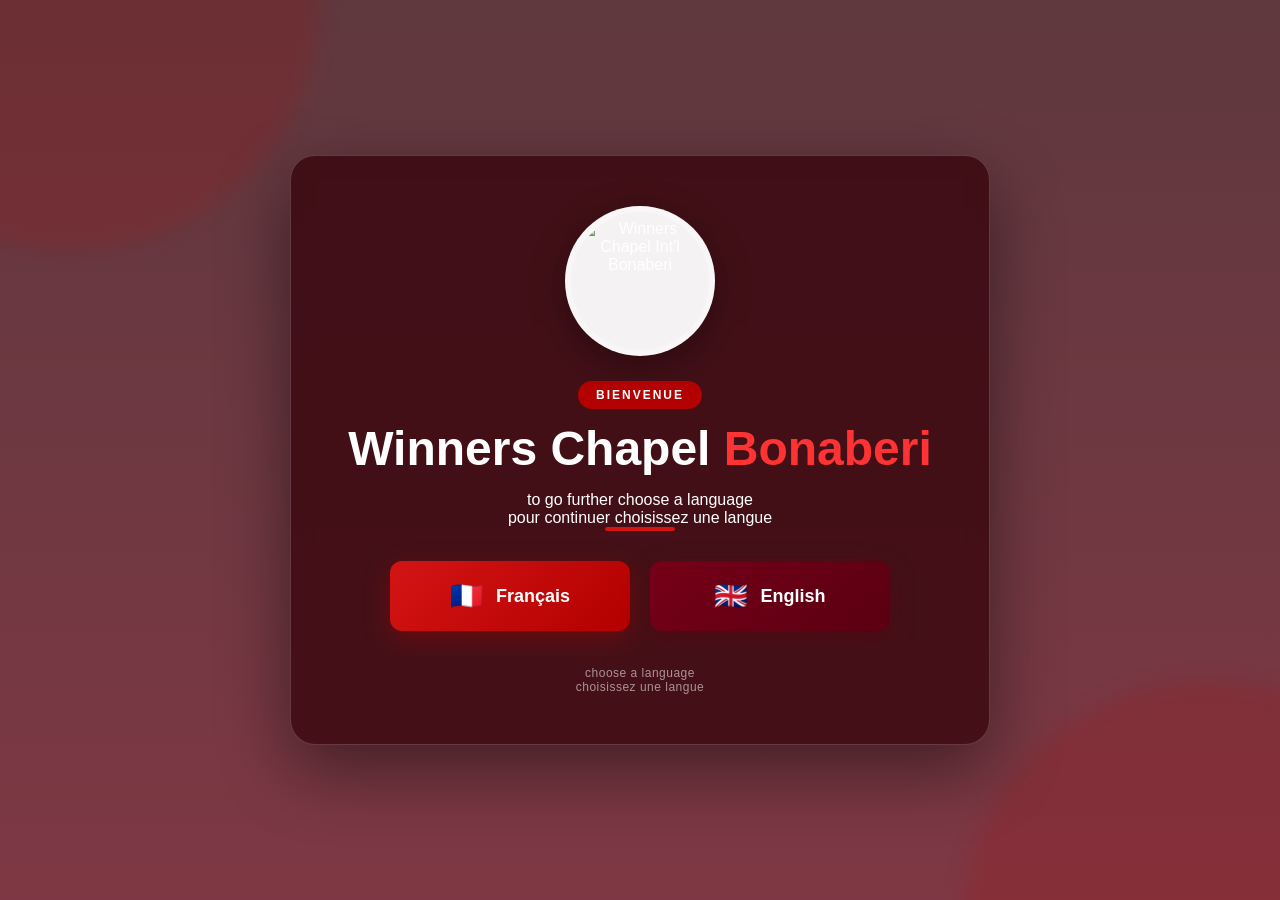
==== index.html @ 583a2673 "Add files via upload" ====
<!DOCTYPE html>
<html lang="fr">

<head>
    <meta charset="UTF-8">
    <meta name="viewport" content="width=device-width, initial-scale=1.0">
    <title>Winners Chapel Int'l Bonaberi</title>

    <style>


        /* =====================================================
           COULEURS DU SITE
        ===================================================== */

        :root {
            --rouge: #b30000;
            --rouge-clair: #d41414;
            --bordeaux: #5a0010;
            --bordeaux-fonce: #320008;
            --blanc: #ffffff;
        }


        /* =====================================================
           CONFIGURATION GENERALE
        ===================================================== */

        * {
            margin: 0;
            padding: 0;
            box-sizing: border-box;
        }

        body {
            min-height: 100vh;
            font-family: Arial, Helvetica, sans-serif;

            /* =================================================
               FOND DE LA PAGE

               POUR METTRE TON IMAGE :
               remplace l'URL ci-dessous par ton image.

               Exemple :
               background-image:
               url("images/fond-eglise.jpg");

            ================================================= */

            background-image:
                linear-gradient(
                    rgba(50, 0, 8, 0.78),
                    rgba(90, 0, 16, 0.78)
                ),
                url("https://encrypted-tbn0.gstatic.com/images?q=tbn:ANd9GcQwUOtUpSG4jAymvzeJlxoYQmHYR9kPQsoEW6NLw7IC_Q&s=10");

            background-size: cover;
            background-position: center;
            background-repeat: no-repeat;
            background-attachment: fixed;

            display: flex;
            justify-content: center;
            align-items: center;

            color: var(--blanc);

            overflow-x: hidden;
        }


        /* =====================================================
           ELEMENT DECORATIF
        ===================================================== */

        .background-decoration {
            position: fixed;
            width: 500px;
            height: 500px;

            border-radius: 50%;

            background: rgba(179, 0, 0, 0.15);

            filter: blur(10px);

            z-index: 0;
        }

        .decoration-one {
            top: -250px;
            left: -180px;
        }

        .decoration-two {
            bottom: -280px;
            right: -180px;
        }


        /* =====================================================
           CONTENEUR PRINCIPAL
        ===================================================== */

        .language-container {
            position: relative;
            z-index: 2;

            width: 90%;
            max-width: 700px;

            padding: 50px 40px;

            text-align: center;

            background: rgba(50, 0, 8, 0.72);

            border: 1px solid rgba(255, 255, 255, 0.18);

            border-radius: 25px;

            box-shadow:
                0 25px 70px rgba(0, 0, 0, 0.45);

            backdrop-filter: blur(10px);
        }


        /* =====================================================
           ESPACE IMAGE / LOGO
        ===================================================== */

        .logo-space {
            width: 150px;
            height: 150px;

            margin: 0 auto 25px;

            border-radius: 50%;

            background: rgba(255, 255, 255, 0.95);

            border: 6px solid rgba(255, 255, 255, 0.3);

            display: flex;
            justify-content: center;
            align-items: center;

            overflow: hidden;

            box-shadow:
                0 10px 35px rgba(0, 0, 0, 0.35);
        }


        /* =====================================================
           IMAGE DU LOGO

           Tu peux remplacer le src par ton image.
        ===================================================== */

        .logo-space img {
            width: 100%;
            height: 100%;

            object-fit: contain;

            padding: 8px;
        }


        /* =====================================================
           TEXTE
        ===================================================== */

        .welcome-small {
            display: inline-block;

            margin-bottom: 12px;

            padding: 7px 18px;

            border-radius: 30px;

            background: var(--rouge);

            font-size: 12px;

            font-weight: bold;

            text-transform: uppercase;

            letter-spacing: 2px;
        }

        h1 {
            font-size: clamp(30px, 5vw, 48px);

            line-height: 1.15;

            margin-bottom: 15px;
        }

        h1 span {
            color: #ff3333;
        }

        .description {
            max-width: 500px;

            margin: 0 auto 35px;

            color: rgba(255, 255, 255, 0.82);

            font-size: 16px;

            line-height: 1.7;
        }


        /* =====================================================
           SEPARATEUR
        ===================================================== */

        .separator {
            width: 70px;
            height: 4px;

            margin: 0 auto 30px;

            background: var(--rouge-clair);

            border-radius: 10px;
        }


        /* =====================================================
           BOUTONS DE LANGUE
        ===================================================== */

        .language-buttons {
            display: grid;

            grid-template-columns: 1fr 1fr;

            gap: 20px;

            max-width: 500px;

            margin: auto;
        }


        .language-button {
            position: relative;

            display: flex;

            align-items: center;
            justify-content: center;

            gap: 12px;

            min-height: 70px;

            padding: 15px 25px;

            border-radius: 12px;

            text-decoration: none;

            font-size: 18px;

            font-weight: bold;

            color: white;

            transition:
                transform 0.3s ease,
                box-shadow 0.3s ease,
                background 0.3s ease;

            overflow: hidden;
        }


        /* Bouton français */

        .french {
            background: linear-gradient(
                135deg,
                var(--rouge-clair),
                var(--rouge)
            );

            box-shadow:
                0 8px 25px rgba(179, 0, 0, 0.35);
        }


        /* Bouton anglais */

        .english {
            background: linear-gradient(
                135deg,
                #760018,
                var(--bordeaux)
            );

            box-shadow:
                0 8px 25px rgba(90, 0, 16, 0.4);
        }


        .language-button:hover {
            transform: translateY(-5px);

            box-shadow:
                0 15px 35px rgba(0, 0, 0, 0.35);
        }


        .language-button:active {
            transform: translateY(-1px);
        }


        .flag {
            font-size: 27px;
        }


        /* =====================================================
           BAS DE PAGE
        ===================================================== */

        .footer-text {
            margin-top: 35px;

            font-size: 12px;

            color: rgba(255, 255, 255, 0.55);

            letter-spacing: 0.5px;
        }


        /* =====================================================
           ANIMATION D'APPARITION
        ===================================================== */

        .language-container {
            animation: apparition 0.9s ease forwards;
        }

        @keyframes apparition {

            from {
                opacity: 0;
                transform: translateY(25px);
            }

            to {
                opacity: 1;
                transform: translateY(0);
            }
        }


        /* =====================================================
           TELEPHONE
        ===================================================== */

        @media (max-width: 600px) {

            body {
                min-height: 100vh;
                padding: 20px 0;
                background-attachment: scroll;
            }

            .language-container {
                width: calc(100% - 28px);
                max-width: 390px;
                padding: 30px 20px 25px;
                border-radius: 22px;
                margin: 0 auto;
            }

            .logo-space {
                width: 120px;
                height: 120px;
                margin-bottom: 20px;
            }

            .welcome-small {
                font-size: 11px;
                padding: 7px 17px;
                margin-bottom: 14px;
            }

            h1 {
                font-size: 38px;
                line-height: 1.08;
                margin-bottom: 15px;
            }

            /* Message juste au-dessus des boutons */
            .language-message {
                display: block;
                max-width: 290px;
                margin: 0 auto 22px;
                font-size: 17px;
                line-height: 1.4;
                color: rgba(255, 255, 255, 0.88);
            }

            .separator {
                width: 55px;
                height: 3px;
                margin: 0 auto 20px;
            }

            .description {
                font-size: 14px;
                margin-bottom: 20px;
            }

            .language-buttons {
                width: 100%;
                max-width: 270px;
                display: flex;
                flex-direction: column;
                gap: 12px;
                margin: 0 auto;
            }

            .language-button {
                width: 100%;
                min-height: 58px;
                padding: 13px 20px;
                border-radius: 14px;
                font-size: 19px;
            }

            .flag {
                font-size: 25px;
            }

            .footer-text {
                margin-top: 22px;
                font-size: 11px;
            }
        }

        /* Très petits écrans */
        @media (max-width: 380px) {

            .language-container {
                width: calc(100% - 20px);
                padding: 25px 16px 22px;
            }

            .logo-space {
                width: 105px;
                height: 105px;
            }

            h1 {
                font-size: 34px;
            }

            .language-message {
                font-size: 15px;
            }

            .language-button {
                min-height: 54px;
                font-size: 18px;
            }
        }
    </style>
</head>

<body>

    <!-- Décorations -->
    <div class="background-decoration decoration-one"></div>
    <div class="background-decoration decoration-two"></div>

    <!-- CONTENU PRINCIPAL -->
    <main class="language-container">

        <!-- ESPACE POUR TON IMAGE / LOGO -->
        <div class="logo-space">
            <img
                src="https://encrypted-tbn0.gstatic.com/images?q=tbn:ANd9GcSeIlgCv1_vXmfp3ckdET-8tTisaETGrO4vzphiGRMA3A&s=10"
                alt="Winners Chapel Int'l Bonaberi"
            >
        </div>

        <!-- Petit titre -->
        <div class="welcome-small">
            Bienvenue
        </div>

        <!-- Titre principal -->
        <h1>
            Winners Chapel <span>Bonaberi</span>
        </h1>

        <!-- Petit message -->
        <p class="language-message">
            to go further choose a language<br>
            pour continuer choisissez une langue
        </p>

        <div class="separator"></div>

        <!-- Boutons de langue -->
        <div class="language-buttons">

            <a
                href="winners_chapel_bonaberi_corrige(2).html"
                class="language-button french"
            >
                <span class="flag">🇫🇷</span>
                <span>Français</span>
            </a>

            <a
                href="winners_chapel_bonaberi_en.html"
                class="language-button english"
            >
                <span class="flag">🇬🇧</span>
                <span>English</span>
            </a>

        </div>

        <p class="footer-text">
            choose a language <br>
            choisissez une langue
        </p>

    </main>

</body>
</html>
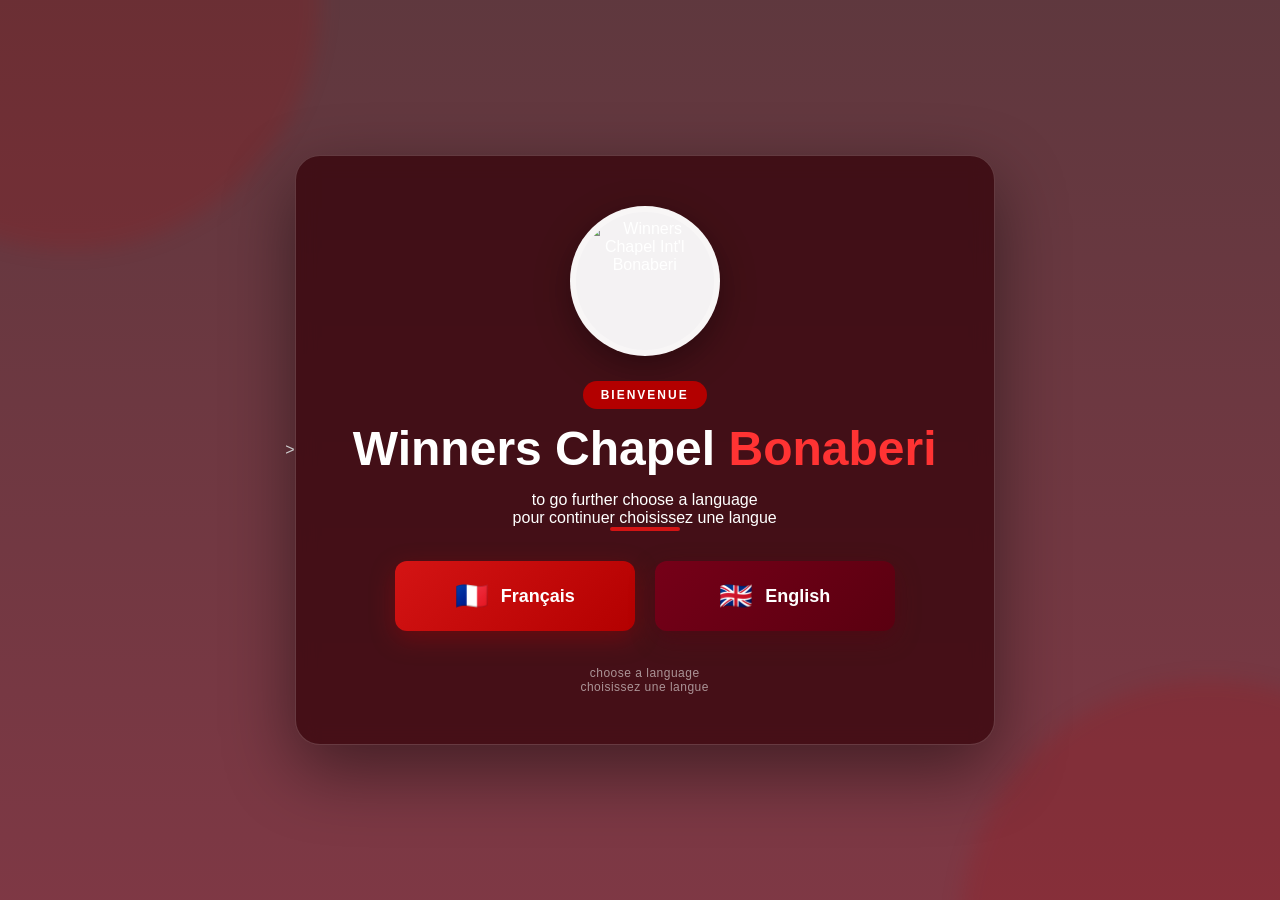
==== commit f67dabea: "ajout du faicon , modificationdu message du referencement" ====
--- a/index.html
+++ b/index.html
@@ -4,7 +4,15 @@
 <head>
     <meta charset="UTF-8">
     <meta name="viewport" content="width=device-width, initial-scale=1.0">
-    <title>Winners Chapel Int'l Bonaberi</title>
+    <title>Winners Chapel International Bonaberi (WCI Bonaberi)</title>
+
+    <meta name="description"
+          content="Winners Chapel International Bonaberi (WCI Bonaberi), Living Faith Church in Douala. Services, prayer hour, cell groups and testimonies from the House of Signs and Wonders.">
+>
+
+    <link rel="icon" type="image/png" href="favicon.png">
+
+    <link rel="canonical" href="https://wcibonaberi.com/index.html">
 
     <style>
 
@@ -522,8 +530,9 @@
         <div class="language-buttons">
 
             <a
-                href="winners_chapel_bonaberi_corrige(2).html"
+                href="winners_chapel_bonaberi_fr.html"
                 class="language-button french"
+                onclick="window.location.replace(this.href); return false;"
             >
                 <span class="flag">🇫🇷</span>
                 <span>Français</span>
@@ -532,6 +541,7 @@
             <a
                 href="winners_chapel_bonaberi_en.html"
                 class="language-button english"
+                onclick="window.location.replace(this.href); return false;"
             >
                 <span class="flag">🇬🇧</span>
                 <span>English</span>
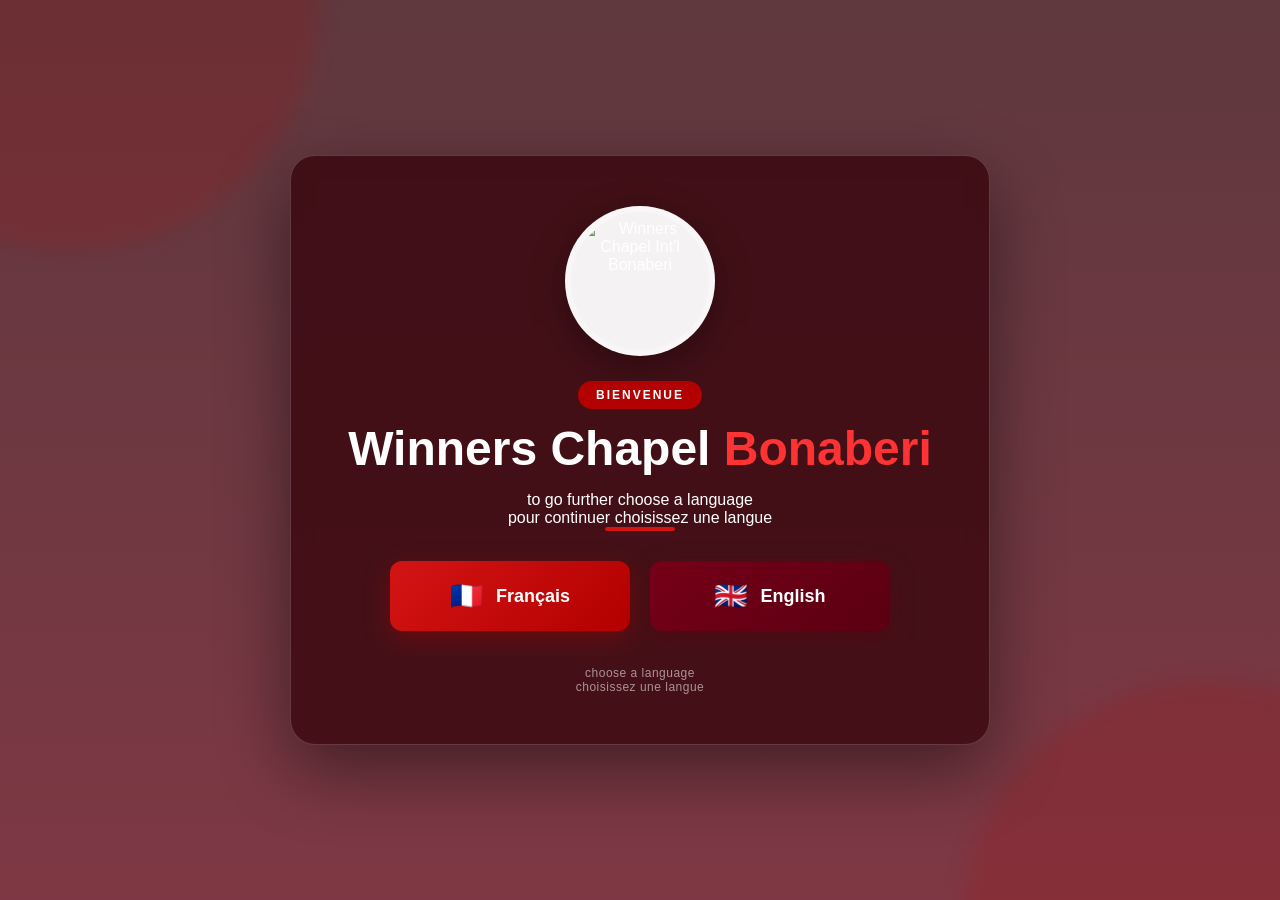
==== commit 5f3a429c: "modification concernant lindexation" ====
--- a/index.html
+++ b/index.html
@@ -2,18 +2,25 @@
 <html lang="fr">
 
 <head>
-    <meta charset="UTF-8">
-    <meta name="viewport" content="width=device-width, initial-scale=1.0">
-    <title>Winners Chapel International Bonaberi (WCI Bonaberi)</title>
-
-    <meta name="description"
-          content="Winners Chapel International Bonaberi (WCI Bonaberi), Living Faith Church in Douala. Services, prayer hour, cell groups and testimonies from the House of Signs and Wonders.">
->
-
-    <link rel="icon" type="image/png" href="favicon.png">
-
-    <link rel="canonical" href="https://wcibonaberi.com/index.html">
-
+   <meta charset="UTF-8">
+<meta name="viewport" content="width=device-width, initial-scale=1.0">
+<title>Winners Chapel International Bonaberi (WCI Bonaberi)</title>
+
+<meta name="description" content="Winners Chapel International Bonaberi (WCI Bonaberi), Living Faith Church in Douala. Services, prayer hour, cell groups and testimonies from the House of Signs and Wonders.">
+
+<link rel="icon" type="image/png" href="favicon.png">
+
+<link rel="canonical" href="https://wcibonaberi.com/">
+<link rel="alternate" hreflang="fr" href="https://wcibonaberi.com/winners_chapel_bonaberi_fr.html">
+<link rel="alternate" hreflang="en" href="https://wcibonaberi.com/winners_chapel_bonaberi_en.html">
+<link rel="alternate" hreflang="x-default" href="https://wcibonaberi.com/">
+
+<meta property="og:type" content="website">
+<meta property="og:title" content="Winners Chapel International Bonaberi (WCI Bonaberi)">
+<meta property="og:description" content="Living Faith Church in Douala, Bonaberi — services, prayers, cell groups and testimonies.">
+<meta property="og:image" content="https://wcibonaberi.com/favicon.png">
+<meta property="og:url" content="https://wcibonaberi.com/">
+<meta property="og:locale" content="fr_FR">
     <style>
 
 
@@ -523,7 +530,6 @@
             to go further choose a language<br>
             pour continuer choisissez une langue
         </p>
-
         <div class="separator"></div>
 
         <!-- Boutons de langue -->
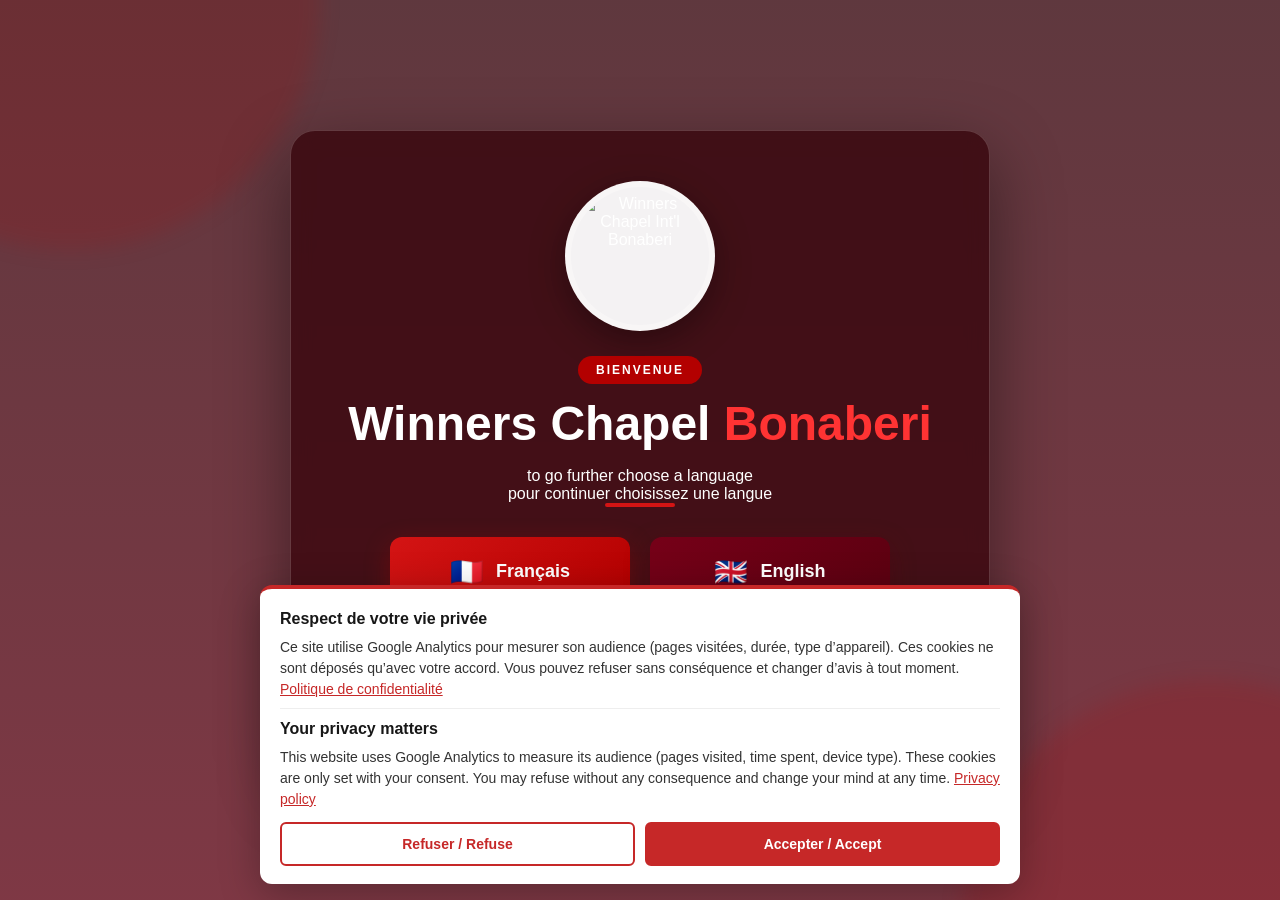
==== commit c39441b1: "ajout des testimonies" ====
--- a/index.html
+++ b/index.html
@@ -560,7 +560,14 @@
             choisissez une langue
         </p>
 
+        <p class="footer-text">
+            <a href="politique-confidentialite.html" style="color:inherit;text-decoration:underline;">Politique de confidentialité</a>
+            &nbsp;·&nbsp;
+            <a href="privacy-policy.html" style="color:inherit;text-decoration:underline;">Privacy policy</a>
+        </p>
+
     </main>
 
+    <script src="cookie-consent.js" data-lang="both" defer></script>
 </body>
 </html>
